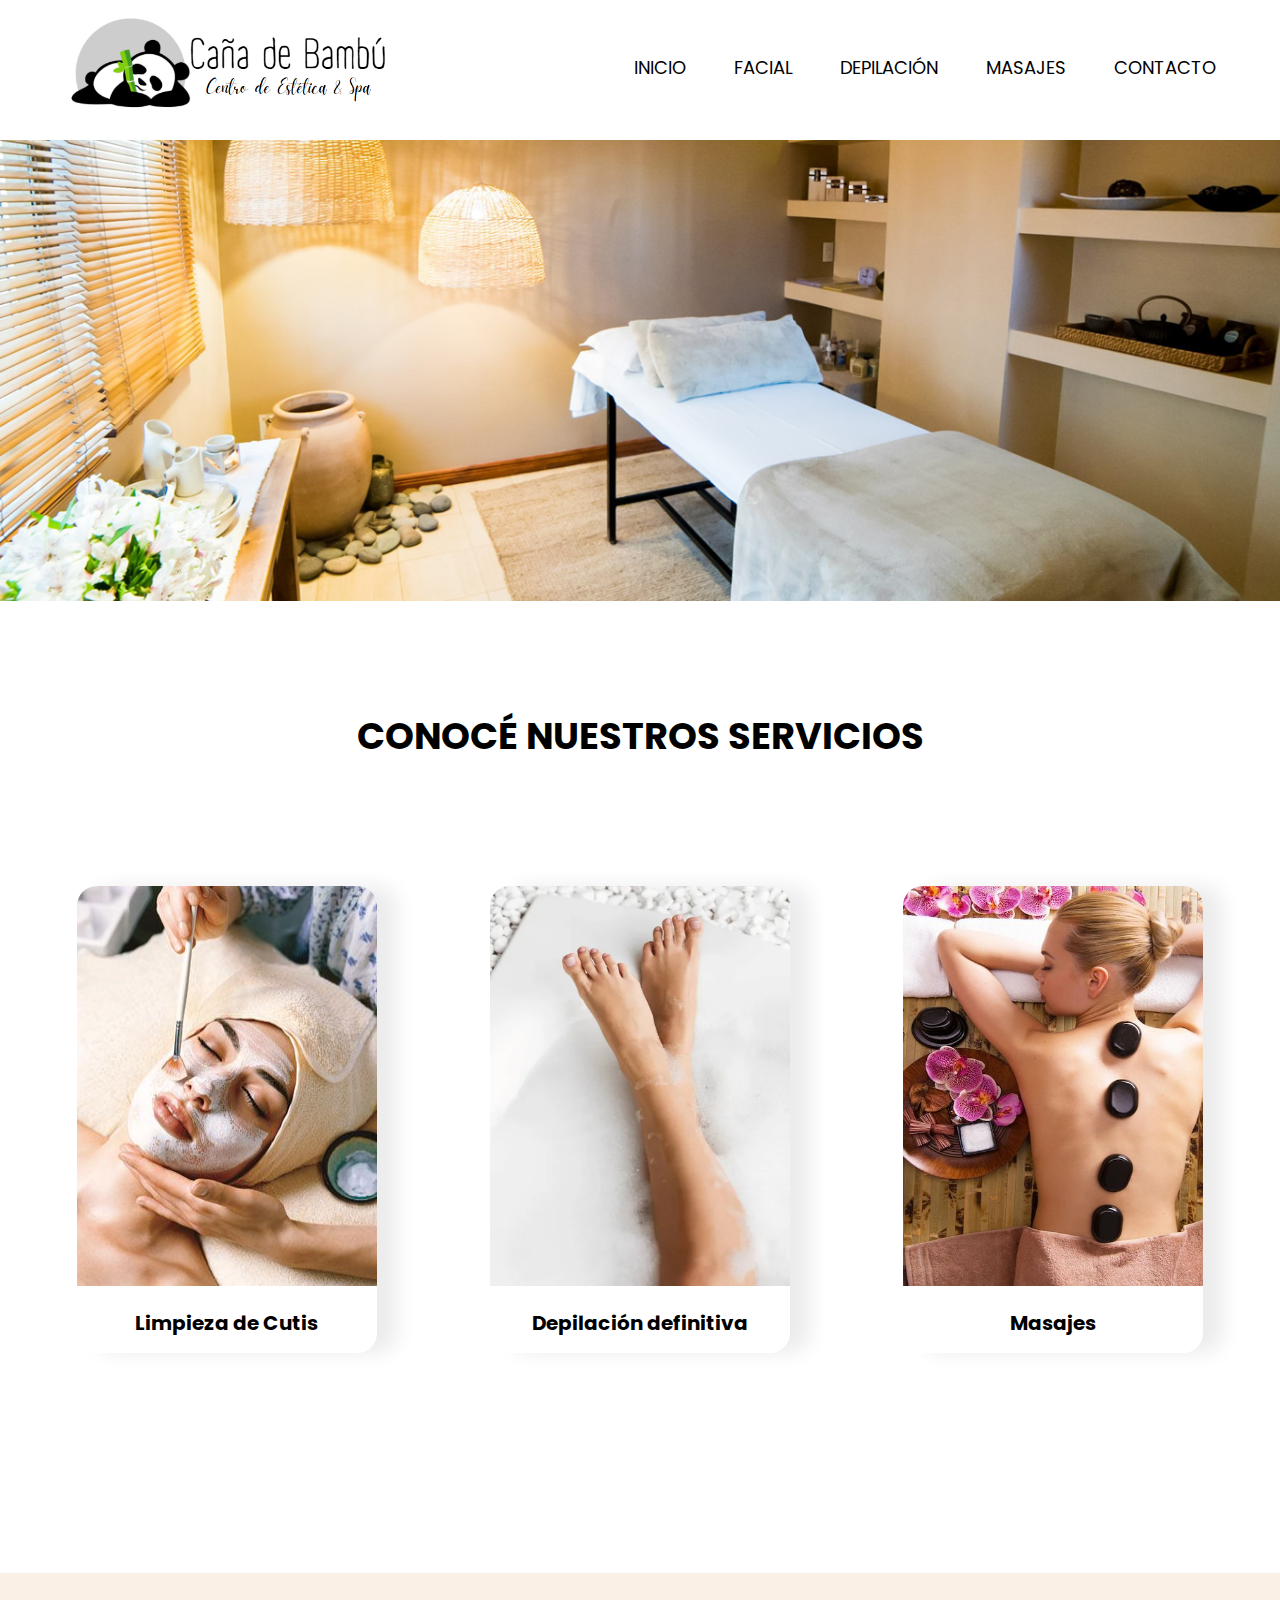
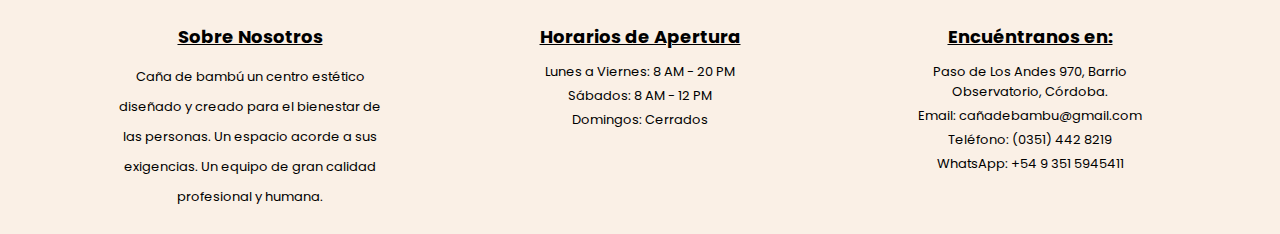
==== index.html @ 188f9e7c "primer commit" ====
<!DOCTYPE html>
<html lang="en">
<head>
    <meta charset="UTF-8">
    <meta http-equiv="X-UA-Compatible" content="IE=edge">
    <meta name="viewport" content="width=device-width, initial-scale=1.0">
    <title>Centro de Estetica & Spa</title>
    <link rel="shortcut icon" href="./img/pandalogo.png" type="image/x-icon">
    <!-- CSS -->
    <link rel="stylesheet" href="./SASS/main.css">
    <link rel="stylesheet" href="./CSS/responsive.css">
    <!-- Fuentes de letras -->
    <link rel="preconnect" href="https://fonts.googleapis.com">
    <link rel="preconnect" href="https://fonts.gstatic.com" crossorigin>
    <link href="https://fonts.googleapis.com/css2?family=Lato:wght@300&family=Poppins:wght@200;400;600&display=swap" rel="stylesheet">
    <link rel="stylesheet" href="https://cdnjs.cloudflare.com/ajax/libs/animate.css/4.1.1/animate.min.css"/>
</head>

<body>
    <!-- ENCABEZADO -->
    <header class="nav">
        <!-- LOGO -->
        <div class="nav__container">
            <a href="./index.html">
                <img class="nav__logo" src="./img/centrodeestética&spa.png" alt="LogoCentrodeEstetica&Spa">
            </a>

            <!-- Encabezado hamburguesa en responsive desde 320 a 1023-->
            <label for="menu" class="nav__label">
                <img src="[data-uri]"/>
            </label>
            <input type="checkbox" id="menu" class="nav__input">

            <!-- NAVEGADOR -->
            <nav class="nav__menu">
                    <a class="nav__item" href="./index.html">INICIO</a>
                    <a class="nav__item" href="./HTML/facial.html">FACIAL</a>
                    <a class="nav__item" href="./HTML/depilacion.html">DEPILACIÓN</a>
                    <a class="nav__item" href="./HTML/masajes.html">MASAJES</a>
                    <a class="nav__item" href="./HTML/contacto.html">CONTACTO</a>
            </nav>
        </div>   
    </header>


   <!--  BANNER  -->
    <div class="banner">
        <img src="./img/carrusel1-1.png" alt="Banner">
    </div>
       

    <!-- INFO -->
    <div class="title">
        <h1 class="animate__animated animate__fadeInLeftBig">CONOCÉ NUESTROS SERVICIOS</h1>
    </div>
    
    <main class="section">
        <div class="card">
            <a class="card__enlace" href="./HTML/facial.html">
                <div class="card__image">
                    <img src="./img/inicio1.png" alt="Limpieza de Cutis">
                </div>
                <h2>Limpieza de Cutis</h2>
            </a>
            <!-- <p>Procedimiento destinado a mejorar el aspecto de la piel; se eliminan las
            células muertas de la capa más superficial de la epidermis...</p> -->
            <!-- <div class="bottom">
                <a href="./HTML/facial.html">Ver más...</a>
            </div> -->
        </div>
            
        <div class="card">
            <a class="card__enlace" href="./HTML/depilacion.html">
                <div  class="card__image">
                    <img src="./img/inicio2.png" alt="Depilación Definitiva">
                </div>
                <h2>Depilación definitiva</h2>
            </a>
            <!-- <p>Contamos con aparatología de última generación: Soprano Ice Platinum...</p> -->            
            <!-- <div class="bottom">
                <a href="./HTML/depilacion.html">Ver más...</a>
            </div> -->
        </div> 
            
        <div class="card">
            <a class="card__enlace" href="./HTML/masajes.html">
                <div  class="card__image">
                    <img src="./img/inicio3.png" alt="Masajes">
                </div>   
                <h2>Masajes</h2>
            </a>
            <!-- <p>Diferentes masajes que te van a devolver la alegría, la tranquilidad y la armonia...</p> -->
            <!-- <div class="bottom">
                <a href="./HTML/masajes.html">Ver más...</a>
            </div> -->
        </div>
    </main>


    <!-- PIE DE PÁGINA -->
    <footer class="foot">
            <div class="foot__about">
                <h3>Sobre Nosotros</h3>
                <p class="foot__txt">Caña de bambú un centro estético diseñado y creado para el bienestar de las personas.
                Un espacio acorde a sus exigencias. Un equipo de gran calidad profesional y humana.</p>
            </div>
                
            <div class="foot__about">
                <h3>Horarios de Apertura</h3>
                <p> Lunes a Viernes: 8 AM - 20 PM</p>
                <p>Sábados: 8 AM - 12 PM</p> 
                <p>Domingos: Cerrados</p> 
            </div>
                
            <div class="foot__about">
                <h3>Encuéntranos en:</h3>
                <p> Paso de Los Andes 970, Barrio Observatorio, Córdoba.</p>
                <p>Email: cañadebambu@gmail.com</p>
                <p>Teléfono: (0351) 442 8219</p>
                <p>WhatsApp: +54 9 351 5945411</p>
            </div>
    </footer>
</body>
</html>
---- SASS/main.css ----
@charset "UTF-8";
/* ----------reset---------- */
*,
*:after,
*:before {
  margin: 0;
  padding: 0;
  box-sizing: border-box;
}

/* ------------------------- */
/* ENCABEZADO */
/* Nav. responsive */
.nav {
  height: 140px;
  width: 100%;
  background-color: white;
  position: fixed;
  z-index: 100;
}
.nav__logo {
  height: 140px;
}
.nav__container {
  display: flex;
  height: 140px;
  width: 90%;
  margin: 0 auto;
  justify-content: space-between;
  align-items: center;
}
.nav__label, .nav__input {
  display: none;
}
.nav__input:checked + .nav__menu {
  -webkit-clip-path: circle(100% at center);
          clip-path: circle(100% at center);
}
.nav__menu {
  display: grid;
  grid-auto-flow: column;
  gap: 3em;
  font-family: "Poppins", sans-serif;
  transition: -webkit-clip-path 0.5s ease-in-out;
  transition: clip-path 0.5s ease-in-out;
  transition: clip-path 0.5s ease-in-out, -webkit-clip-path 0.5s ease-in-out;
}
.nav__menu .nav__item {
  text-decoration: none;
  color: black;
  font-size: 18px;
  --clippy: polygon(0 0, 0 0, 0 100%, 0% 100%);
}
.nav__item::after {
  content: "";
  display: block;
  background: black;
  width: 90%;
  margin-top: 3px;
  height: 3px;
  -webkit-clip-path: var(--clippy);
          clip-path: var(--clippy);
  transition: -webkit-clip-path 0.5s;
  transition: clip-path 0.5s;
  transition: clip-path 0.5s, -webkit-clip-path 0.5s;
}
.nav__item:hover {
  --clippy: polygon(0 0, 100% 0, 100% 100%, 0 100%);
}

/* BANNER */
.banner img {
  width: 100%;
  height: auto;
  margin-top: 100px;
}

.banner1 img {
  width: 100%;
  height: auto;
  margin-top: 100px;
}

.banner2 img {
  width: 100%;
  height: auto;
  margin-top: 100px;
}

.banner3 img {
  width: 100%;
  height: auto;
  margin-top: 100px;
}

.banner4 img {
  width: 100%;
  height: auto;
  margin-top: 140px;
}

/* INFO HOME */
.title h1 {
  display: flex;
  justify-content: center;
  font-family: "Poppins", sans-serif;
  font-size: 230%;
  margin: 8%;
}

.section {
  display: flex;
  flex-wrap: wrap;
  justify-content: space-around;
  margin: 0 20px 100px 20px;
  font-family: "Poppins", sans-serif;
}
.section .card {
  margin: 20px;
  width: 300px;
  height: -moz-fit-content;
  height: fit-content;
  box-shadow: 20px 0px 20px 0px rgba(0, 0, 0, 0.08);
  transition: 0.5s;
  border-radius: 20px;
}
.section .card .card__enlace {
  text-decoration: none;
  color: black;
}
.section .card .card__enlace .card__image {
  height: 60%;
  overflow: hidden;
}
.section .card .card__enlace .card__image img {
  padding: 0;
  width: 100%;
  height: 400px;
  overflow: hidden;
  justify-content: center;
  box-sizing: content-box;
  border-top-right-radius: 20px;
  border-top-left-radius: 20px;
  transition: 0.5s;
}
.section .card .card__enlace h2 {
  text-align: center;
  padding: 5%;
  font-size: 20px;
}
.section .card p {
  text-align: center;
  padding: 5%;
  height: 120px;
  margin-bottom: auto;
  font-size: 15px;
}
.section .card .bottom {
  background-color: burlywood;
  text-align: center;
  padding: 3%;
}
.section .card .bottom a {
  text-decoration: none;
  color: white;
  font-size: 20px;
}

.section .card:hover {
  background-color: #e9b8dd;
  border-radius: 40px;
}
.section .card:hover .card__image img {
  border-top-right-radius: 40px;
  border-top-left-radius: 40px;
}

/* INFO PÁGINA FACIAL */
.facial__title {
  display: flex;
  justify-content: center;
  margin: 5%;
  font-size: 190%;
  font-family: "Poppins", sans-serif;
}

/* -- */
.facial__1 {
  display: flex;
  flex-direction: row-reverse;
  justify-content: start;
  margin: 15px;
  align-items: center;
  gap: 50px;
  margin-right: 100px;
}
.facial__1 .facial__txt1 {
  padding: 2%;
  height: auto;
  width: 50%;
  font-size: 15px;
  text-align: start;
  font-family: "Poppins", sans-serif;
  line-height: 30px;
}
.facial__1 .facial__image1 {
  display: flex;
  justify-content: end;
  width: 50%;
}
.facial__1 .facial__image1 img {
  width: 50%;
}

/* -- */
.facial__2 {
  display: flex;
  flex-direction: row-reverse;
  justify-content: start;
  margin: 70px 60px 0px 0;
  align-items: center;
  gap: 50px;
}
.facial__2 .facial__txt2 {
  padding: 2%;
  height: auto;
  width: 50%;
  font-size: 15px;
  text-align: start;
  font-family: "Poppins", sans-serif;
  line-height: 30px;
}
.facial__2 .facial__image2 {
  display: flex;
  justify-content: end;
  width: 50%;
}
.facial__2 .facial__image2 img {
  width: 50%;
}

/* -- */
.peeling {
  display: flex;
  flex-direction: row-reverse;
  justify-content: start;
  margin: 70px 50px 0 0;
  gap: 50px;
  align-items: center;
}
.peeling .peeling__txt {
  padding: 2%;
  height: auto;
  width: 50%;
  font-size: 15px;
  text-align: start;
  font-family: "Poppins", sans-serif;
  line-height: 30px;
}
.peeling .peeling__image {
  display: flex;
  justify-content: end;
  width: 50%;
}
.peeling .peeling__image img {
  width: 50%;
}

/* INFO PÁGINA DEPI */
.depi__title {
  display: flex;
  justify-content: center;
  margin: 5%;
  font-size: 190%;
  font-family: "Poppins", sans-serif;
}

.depi__subtitle {
  margin: 2%;
  text-align: center;
  font-size: 140%;
  font-family: "Poppins", sans-serif;
}

.depi__image1 {
  display: flex;
  flex-direction: row-reverse;
  flex-wrap: wrap;
  justify-content: center;
  gap: 80px;
}
.depi__image1 img {
  width: 25%;
}

.depi__1 {
  display: flex;
  justify-content: center;
  margin: 50px;
}
.depi__1 .depi__txt1 {
  width: 1000px;
  text-align: center;
  font-size: 17px;
  font-family: "Poppins", sans-serif;
  line-height: 30px;
}
.depi__1 .depi__txt1 h3 {
  margin: 30px;
}
.depi__1 .depi__txt1 ul {
  list-style: inside;
}

.depi__subtitle2 {
  display: flex;
  justify-content: center;
  margin: 5%;
  font-size: 190%;
  font-family: "Poppins", sans-serif;
}

.depi__image2 {
  display: flex;
  justify-content: center;
}
.depi__image2 img {
  width: 25%;
}

.depi__2 {
  margin: 50px;
  display: flex;
  justify-content: center;
}
.depi__2 .depi__txt2 {
  width: 1000px;
  text-align: center;
  font-size: 17px;
  font-family: "Poppins", sans-serif;
  line-height: 30px;
}
.depi__2 .depi__txt2 ul {
  margin: 55px 0;
  list-style: inside;
}

/* INFO PÁGINA MASAJE */
.masj__title {
  display: flex;
  justify-content: center;
  margin: 5%;
  font-size: 190%;
  font-family: "Poppins", sans-serif;
}

.masj__1 {
  display: flex;
  justify-content: start;
  margin: 0 5%;
  align-items: center;
}
.masj__1 .masj__image1 {
  display: flex;
  justify-content: center;
}
.masj__1 .masj__image1 img {
  width: 60%;
}
.masj__1 .masj__txt1 {
  font-family: "Poppins", sans-serif;
  font-size: 17px;
  width: 900px;
  line-height: 26px;
}
.masj__1 .masj__txt1 h3 {
  font-size: 30px;
  margin-bottom: 25px;
}

/* -- */
.masj__2 {
  display: flex;
  justify-content: start;
  margin: 150px 0 60px 0;
  align-items: center;
}
.masj__2 .masj__image2 {
  display: flex;
  justify-content: center;
}
.masj__2 .masj__image2 img {
  width: 60%;
}
.masj__2 .masj__txt2 {
  font-family: "Poppins", sans-serif;
  font-size: 17px;
  width: 900px;
  line-height: 25px;
  margin-right: 100px;
}
.masj__2 .masj__txt2 h3 {
  font-size: 20px;
  margin-bottom: 10px;
}
.masj__2 .masj__txt2 h4 {
  margin: 10px 0;
}

.masj__txt2-2 {
  font-family: "Poppins", sans-serif;
  font-size: 18px;
  text-align: center;
  line-height: 35px;
}
.masj__txt2-2 h4 {
  margin: 10px 0;
}

/* -- */
.masj__3 {
  display: flex;
  justify-content: center;
  margin: 170px 0;
  align-items: center;
}
.masj__3 .masj__image3 {
  display: flex;
  justify-content: center;
  margin-left: 25px;
}
.masj__3 .masj__image3 img {
  width: 90%;
}
.masj__3 .masj__txt3 {
  font-family: "Poppins", sans-serif;
  font-size: 17px;
  width: 900px;
  line-height: 30px;
  margin-right: 25px;
}
.masj__3 .masj__txt3 h3 {
  font-size: 20px;
  margin-bottom: 10px;
}
.masj__3 .masj__txt3 h4 {
  margin: 10px 0;
}

/* INFO PÁGINA CONTACTO */
.title1 h2 {
  display: flex;
  justify-content: center;
  margin: 5%;
  font-family: "Poppins", sans-serif;
  font-size: 190%;
}

.maps {
  display: flex;
  justify-content: center;
  width: auto;
  height: auto;
}

.title2 {
  display: flex;
  justify-content: center;
  margin: 5%;
  font-family: "Poppins", sans-serif;
  font-size: 150%;
}

.txt1 {
  display: flex;
  justify-content: center;
  font-family: "Poppins", sans-serif;
  font-size: 18px;
  width: auto;
  padding: 0 300px;
  text-align: center;
}

.txt2 {
  display: flex;
  flex-direction: column;
  align-items: center;
  font-family: "Poppins", sans-serif;
  margin: 5% 0;
  font-size: 18px;
  line-height: 60px;
}

.txt2__item {
  margin-right: 20px;
}

.icons {
  display: flex;
  justify-content: center;
  align-items: center;
  margin: 25px;
  gap: 50px;
}
.icons .icons__face {
  width: 40px;
  height: 40px;
}
.icons .icons__face .icons__face svg {
  width: 40px;
  height: 40px;
  transition: all 0.5s;
}
.icons .icons__insta {
  width: 40px;
  height: 40px;
}
.icons .icons__insta .icons__insta svg {
  width: 40px;
  height: 40px;
  transition: all 0.5s;
}

.icons .icons__face svg:hover {
  width: 55px;
  height: 55px;
  fill: #4da3e9;
}

.icons .icons__insta svg:hover {
  width: 55px;
  height: 55px;
  fill: #c32d8e;
}

/* PIE DE PÁGINA */
.foot {
  display: flex;
  flex-wrap: wrap;
  justify-content: space-evenly;
  background-color: linen;
  margin-top: 200px;
}
.foot .foot__about {
  font-family: "Poppins", sans-serif;
  width: 280px;
  text-align: center;
  margin-top: 50px;
  margin-bottom: 20px;
  font-size: 12px;
}
.foot .foot__about h3 {
  padding-bottom: 10px;
  text-decoration: underline;
  font-size: 18px;
}
.foot .foot__about p {
  padding: 2px;
  font-size: 13px;
}
.foot .foot__about .foot__txt {
  line-height: 30px;
}/*# sourceMappingURL=main.css.map */
---- CSS/responsive.css ----
/* NAV. */
@media (max-width: 1200px) {
    .nav .nav__label {
        display: block;
        cursor: pointer;
    }
    .nav .nav__menu {
        position: fixed;
        top: 100px;
        bottom: 0;
        width: 100%;
        height: fit-content;
        left: 0;
        background-color: white;
        display: flex;
        justify-content: space-evenly;
        flex-direction: column;
        align-items: center;
        clip-path: circle(0 at center);
    }
}

@media (min-width: 320px) and (max-width: 768px) {
    .nav {
        height: 100px;
    }

    .nav .nav__container {
        height: 100px;
    }

    .nav .nav__container .nav__logo {
        height: 100px;
    }

    .title h1 {
        font-size: 120%;
    }

    /* .section .card {
        height: auto;
    } */

    /* PAG FACIAL */

    .facial__title {
        font-size: 75%;
    }

    .facial__1 {
        display: flex;
        flex-direction: column-reverse;
        margin-right: 10px;
        margin-left: 10px;
        gap: 10px;
    }

    .facial__1 .facial__txt1 {
        font-size: 10px;
        line-height: 15px;
        width: auto;
        padding: 10px;
        text-align: center;
    }

    .txt1__hidden {
        display: none;
    }
    
    .facial__1 .facial__image1 {
        justify-content: center;
        width: 80%;
    }

    .facial__2 {
        display: flex;
        flex-direction: column-reverse;
        margin-right: 10px;
        margin-left: 10px;
        gap: 10px;
        margin: 0;
    }

    .facial__2 .facial__txt2 {
        font-size: 10px;
        line-height: 15px;
        width: auto;
        padding: 10px;
        text-align: center;
    }

    .facial__2 .facial__txt2 ul li {
        list-style: none;
    }

    .facial__2 .facial__image2 {
        justify-content: center;
        width: 80%;
        display: none;
    }

    .peeling {
        display: flex;
        flex-direction: column;
        margin-right: 10px;
        margin-left: 10px;
        gap: 10px;
        margin-top: 20px;
    }

    .peeling .peeling__txt {
        font-size: 10px;
        line-height: 15px;
        width: auto;
        padding: 10px;
        text-align: center;
    }

    .peeling .peeling__txt h2 {
        margin-bottom: 10px;
    }

    .peeling .peeling__txt h3 {
        margin: 10px;
    }

    .peeling .peeling__txt ul li {
        list-style: none;
    }

    .peeling .peeling__image {
        justify-content: center;
        width: 80%;
    }

    /* PAG DEPILACIÓN */

    .depi__title {
        font-size: 120%;
    }

    .depi__subtitle {
        font-size: 80%;
        margin: 20px 0;
    }

    .depi__image1 {
        gap: 20px;
    }

    .depi__image1 img {
        width: 40%;
    }

    .depi__1 {
        margin: 20px;
    }

    .depi__1 .depi__txt1 {
        font-size: 10px;
        line-height: 20px;
    }

    .depi__1 .depi__txt1 h3 {
        font-size: 15px;
    }

    .depi__1 .depi__txt1 ul li {
        list-style: none;
    }

    .depi__subtitle2 {
        font-size: 80%;
        margin: 40px 0;
    }

    .depi__image2 img {
        width: 50%;
    }

    .depi__2 {
        margin: 20px;
    }

    .depi__2 .depi__txt2 {
        font-size: 10px;
        line-height: 20px;
    }

    .depi__2 .depi__txt2 ul {
        margin: 35px 0;
    }

    .depi__2 .depi__txt2 ul li {
        list-style: none;
    }

    /* PAG MASAJES */

    .masj__title {
        font-size: 120%;
    }

    .masj__1 {
        display: flex;
        flex-direction: column-reverse;
        align-items: normal;
    }

    .masj__1 .masj__txt1 {
        font-size: 10px;
        line-height: 20px;
        width: auto;
        text-align: center;
    }

    .masj__1 .masj__txt1 h3 {
        font-size: 120%;
    }

    .masj__1 .masj__txt1 ul li {
        list-style: none;
    }

    .masj__1 .masj__image1 {
        margin: 30px 0;
    }

    .masj__1 .masj__image1 img {
        width: 50%;
    }

    .masj__2 {
        display: flex;
        flex-direction: column-reverse;
        align-items: normal;
        margin: 40px 0;
    }

    .masj__2 .masj__txt2 {
        font-size: 10px;
        line-height: 20px;
        width: auto;
        text-align: center;
        margin: 20px;
    }

    .masj__2 .masj__txt2 h3 {
        font-size: 120%;
    }

    .masj__2 .masj__txt2 h4 {
        font-size: 100%;
    }

    .masj__2 .masj__image2 img {
        width: 50%;
    }

    .masj__txt2-2 {
        font-size: 10px;
        line-height: 20px;
    }

    .masj__txt2-2 h4 {
        font-size: 100%;
        margin: 10px 40px;
    }

    .masj__txt2-2 ul li {
        list-style: none;
    }

    .masj__3 {
        display: flex;
        flex-direction: column-reverse;
        align-items: normal;
        margin: 60px 0;
    }

    .masj__3 .masj__image3 {
        margin: 20px 0;
    }

    .masj__3 .masj__image3 img {
        width: 70%;
    }

    .masj__3 .masj__txt3 {
        font-size: 10px;
        line-height: 20px;
        margin: 20px;
        width: auto;
        text-align: center;
    }

    .masj__3 .masj__txt3 h3 {
        font-size: 120%;
    }

    .masj__3 .masj__txt3 h4 {
        font-size: 100%;
    }

    /* PAG CONTACTO */

    .banner4 img {
        margin-top: 100px;
    }

    .title1 h2 {
        font-size: 120%;
    }

    .maps {
        margin: 0 30px;
    }

    .maps iframe {
        height: 300px;
    }

    .title2 {
        font-size: 80%;
        margin: 50px 20px;
    }

    .txt1 {
        margin: 0 20px;
        font-size: 12px;
        padding: 0;
    }

    .txt2 {
        margin: 20px 10px;
        text-align: center;
        font-size: 15px;
        line-height: 45px;
    }

    .txt2__item {
        height: 20px;
    }

    .txt3__item {
        width: 30px;
    }

    /* PIE DE PÁGINA */

    .foot {
        margin-top: 100px;
    }
    .foot .foot__about {
        width: auto;
        margin-top: 25px;
        padding: 0 20px;
    }
    .foot .foot__about h3 {
        font-size: 15px;
    }
    .foot .foot__about .foot__txt {
        font-size: 12px;
    }
}
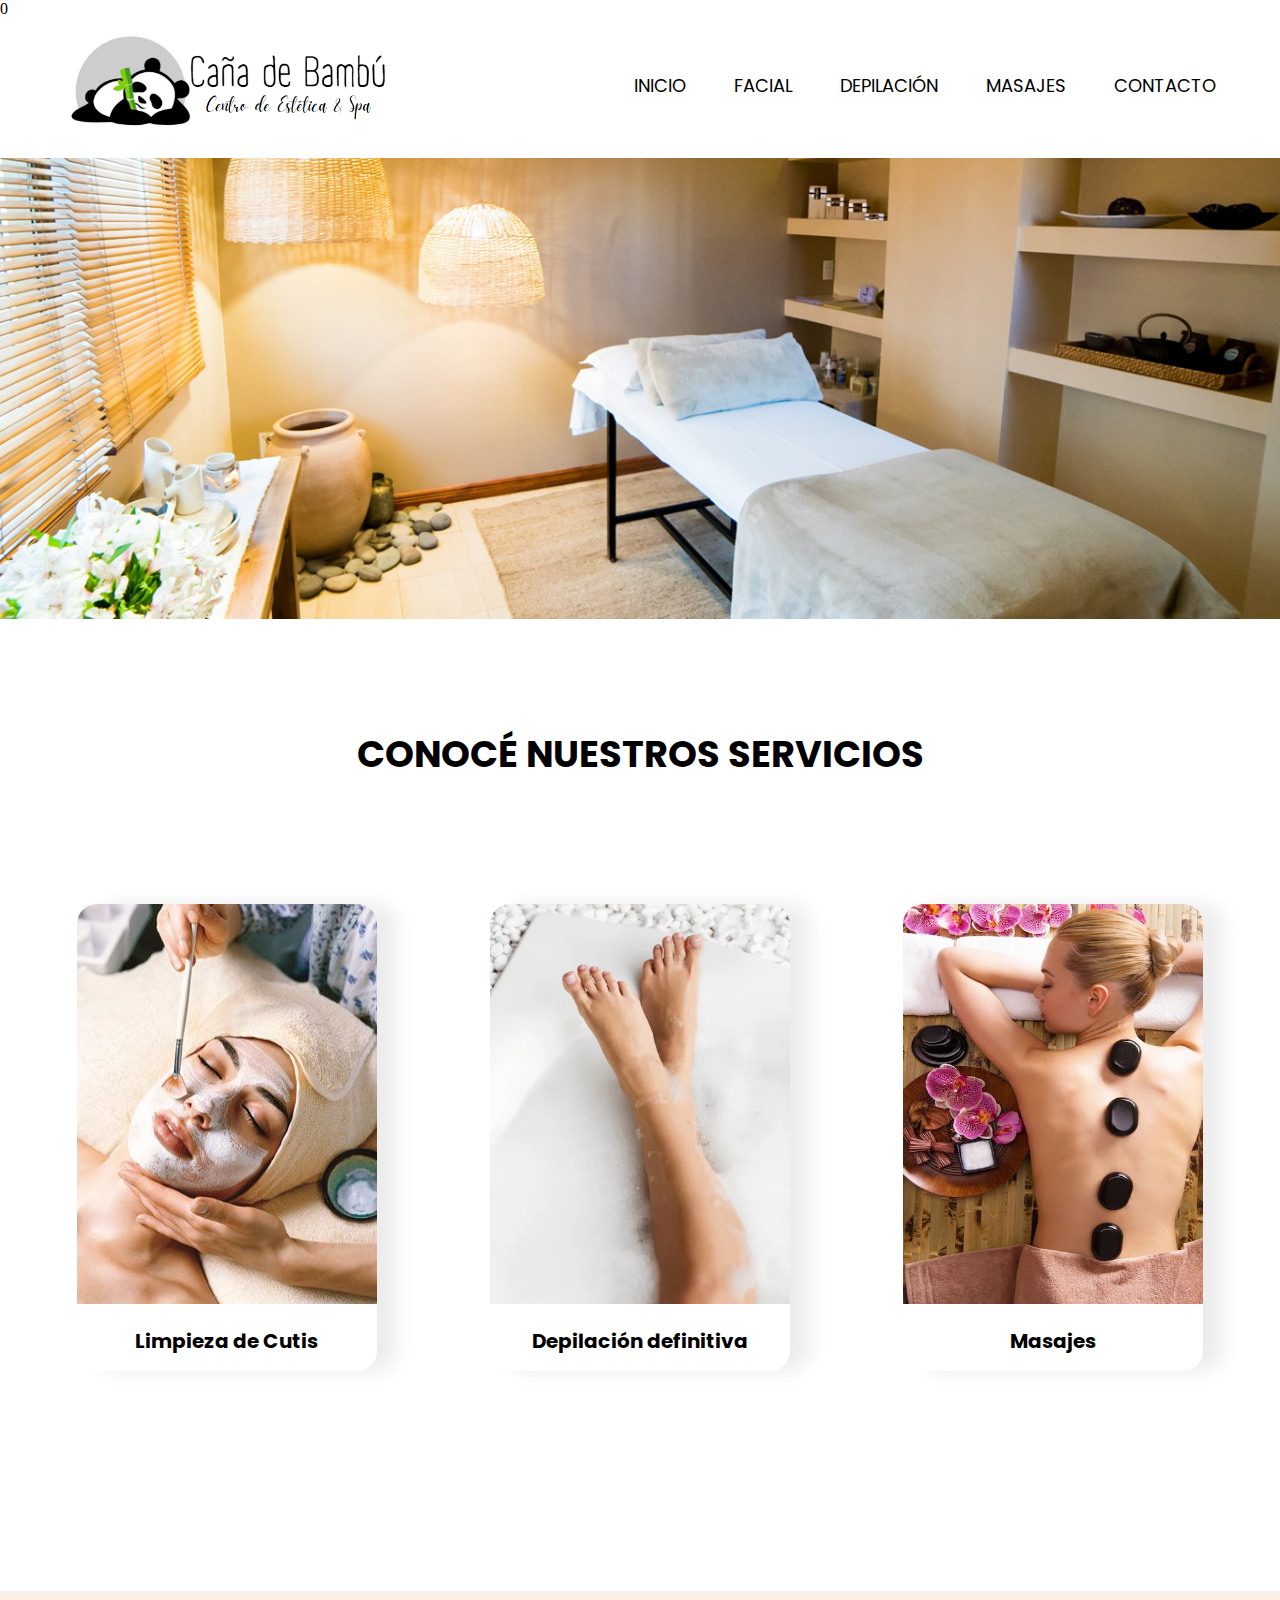
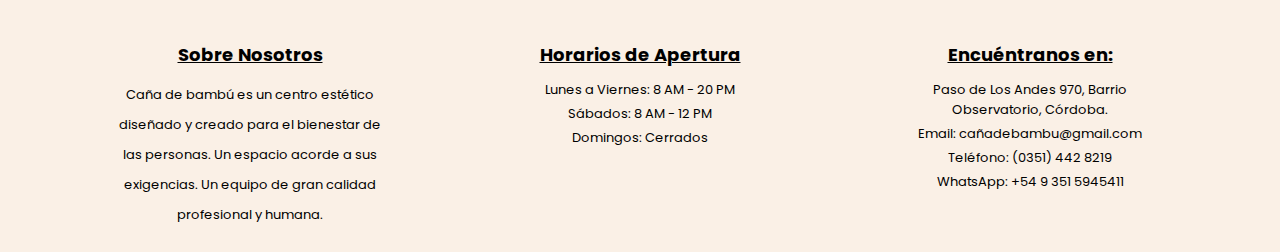
==== commit 505fd757: "modif. y agregamos SEO" ====
--- a/index.html
+++ b/index.html
@@ -4,6 +4,8 @@
     <meta charset="UTF-8">
     <meta http-equiv="X-UA-Compatible" content="IE=edge">
     <meta name="viewport" content="width=device-width, initial-scale=1.0">
+    <meta name="description" content="Caña de bambú es un centro estético diseñado y creado para el bienestar de las personas. Un espacio acorde a sus exigencias. Un equipo de gran calidad profesional y humana.">
+    <meta name="keywords" content="estetica, spa, facial, depilacion, masajes, relajacion, belleza, cuidados">
     <title>Centro de Estetica & Spa</title>
     <link rel="shortcut icon" href="./img/pandalogo.png" type="image/x-icon">
     <!-- CSS -->
@@ -12,7 +14,8 @@
     <!-- Fuentes de letras -->
     <link rel="preconnect" href="https://fonts.googleapis.com">
     <link rel="preconnect" href="https://fonts.gstatic.com" crossorigin>
-    <link href="https://fonts.googleapis.com/css2?family=Lato:wght@300&family=Poppins:wght@200;400;600&display=swap" rel="stylesheet">
+    <link href="https://fonts.googleapis.com/css2?family=Lato:wght@300&family=Poppins:wght@200;400;600&display=swap" rel="stylesheet">0
+    <!-- Animaciones -->
     <link rel="stylesheet" href="https://cdnjs.cloudflare.com/ajax/libs/animate.css/4.1.1/animate.min.css"/>
 </head>
 
@@ -62,11 +65,6 @@
                 </div>
                 <h2>Limpieza de Cutis</h2>
             </a>
-            <!-- <p>Procedimiento destinado a mejorar el aspecto de la piel; se eliminan las
-            células muertas de la capa más superficial de la epidermis...</p> -->
-            <!-- <div class="bottom">
-                <a href="./HTML/facial.html">Ver más...</a>
-            </div> -->
         </div>
             
         <div class="card">
@@ -76,10 +74,6 @@
                 </div>
                 <h2>Depilación definitiva</h2>
             </a>
-            <!-- <p>Contamos con aparatología de última generación: Soprano Ice Platinum...</p> -->            
-            <!-- <div class="bottom">
-                <a href="./HTML/depilacion.html">Ver más...</a>
-            </div> -->
         </div> 
             
         <div class="card">
@@ -89,10 +83,6 @@
                 </div>   
                 <h2>Masajes</h2>
             </a>
-            <!-- <p>Diferentes masajes que te van a devolver la alegría, la tranquilidad y la armonia...</p> -->
-            <!-- <div class="bottom">
-                <a href="./HTML/masajes.html">Ver más...</a>
-            </div> -->
         </div>
     </main>
 
@@ -101,7 +91,7 @@
     <footer class="foot">
             <div class="foot__about">
                 <h3>Sobre Nosotros</h3>
-                <p class="foot__txt">Caña de bambú un centro estético diseñado y creado para el bienestar de las personas.
+                <p class="foot__txt">Caña de bambú es un centro estético diseñado y creado para el bienestar de las personas.
                 Un espacio acorde a sus exigencias. Un equipo de gran calidad profesional y humana.</p>
             </div>
                 
--- a/SASS/main.css
+++ b/SASS/main.css
@@ -68,6 +68,10 @@
   --clippy: polygon(0 0, 100% 0, 100% 100%, 0 100%);
 }
 
+.nav .nav__container .nav__label img {
+  width: 30px;
+}
+
 /* BANNER */
 .banner img {
   width: 100%;
@@ -501,6 +505,7 @@
   align-items: center;
   margin: 25px;
   gap: 50px;
+  transition: all 1s;
 }
 .icons .icons__face {
   width: 40px;
@@ -509,7 +514,6 @@
 .icons .icons__face .icons__face svg {
   width: 40px;
   height: 40px;
-  transition: all 0.5s;
 }
 .icons .icons__insta {
   width: 40px;
@@ -518,7 +522,6 @@
 .icons .icons__insta .icons__insta svg {
   width: 40px;
   height: 40px;
-  transition: all 0.5s;
 }
 
 .icons .icons__face svg:hover {
--- a/CSS/responsive.css
+++ b/CSS/responsive.css
@@ -37,9 +37,6 @@
         font-size: 120%;
     }
 
-    /* .section .card {
-        height: auto;
-    } */
 
     /* PAG FACIAL */
 
@@ -59,7 +56,7 @@
         font-size: 10px;
         line-height: 15px;
         width: auto;
-        padding: 10px;
+        padding: 15px;
         text-align: center;
     }
 
@@ -72,6 +69,11 @@
         width: 80%;
     }
 
+    .facial__1 .facial__image1 img {
+        width: 60%;
+    }
+
+
     .facial__2 {
         display: flex;
         flex-direction: column-reverse;
@@ -85,12 +87,12 @@
         font-size: 10px;
         line-height: 15px;
         width: auto;
-        padding: 10px;
+        padding: 10px 15px;
         text-align: center;
     }
 
     .facial__2 .facial__txt2 ul li {
-        list-style: none;
+        list-style: inside;
     }
 
     .facial__2 .facial__image2 {
@@ -112,7 +114,7 @@
         font-size: 10px;
         line-height: 15px;
         width: auto;
-        padding: 10px;
+        padding: 10px 15px;
         text-align: center;
     }
 
@@ -125,7 +127,7 @@
     }
 
     .peeling .peeling__txt ul li {
-        list-style: none;
+        list-style: inside;
     }
 
     .peeling .peeling__image {
@@ -133,6 +135,10 @@
         width: 80%;
     }
 
+    .peeling .peeling__image img {
+        width: 60%;
+    }
+
     /* PAG DEPILACIÓN */
 
     .depi__title {
@@ -140,7 +146,7 @@
     }
 
     .depi__subtitle {
-        font-size: 80%;
+        font-size: 75%;
         margin: 20px 0;
     }
 
@@ -159,6 +165,7 @@
     .depi__1 .depi__txt1 {
         font-size: 10px;
         line-height: 20px;
+        padding: 0 10px;
     }
 
     .depi__1 .depi__txt1 h3 {
@@ -166,7 +173,7 @@
     }
 
     .depi__1 .depi__txt1 ul li {
-        list-style: none;
+        list-style: inside;
     }
 
     .depi__subtitle2 {
@@ -185,6 +192,7 @@
     .depi__2 .depi__txt2 {
         font-size: 10px;
         line-height: 20px;
+        padding: 0 8px;
     }
 
     .depi__2 .depi__txt2 ul {
@@ -192,7 +200,7 @@
     }
 
     .depi__2 .depi__txt2 ul li {
-        list-style: none;
+        list-style: inside;
     }
 
     /* PAG MASAJES */
@@ -219,7 +227,7 @@
     }
 
     .masj__1 .masj__txt1 ul li {
-        list-style: none;
+        list-style: inside;
     }
 
     .masj__1 .masj__image1 {
@@ -268,7 +276,7 @@
     }
 
     .masj__txt2-2 ul li {
-        list-style: none;
+        list-style: inside;
     }
 
     .masj__3 {
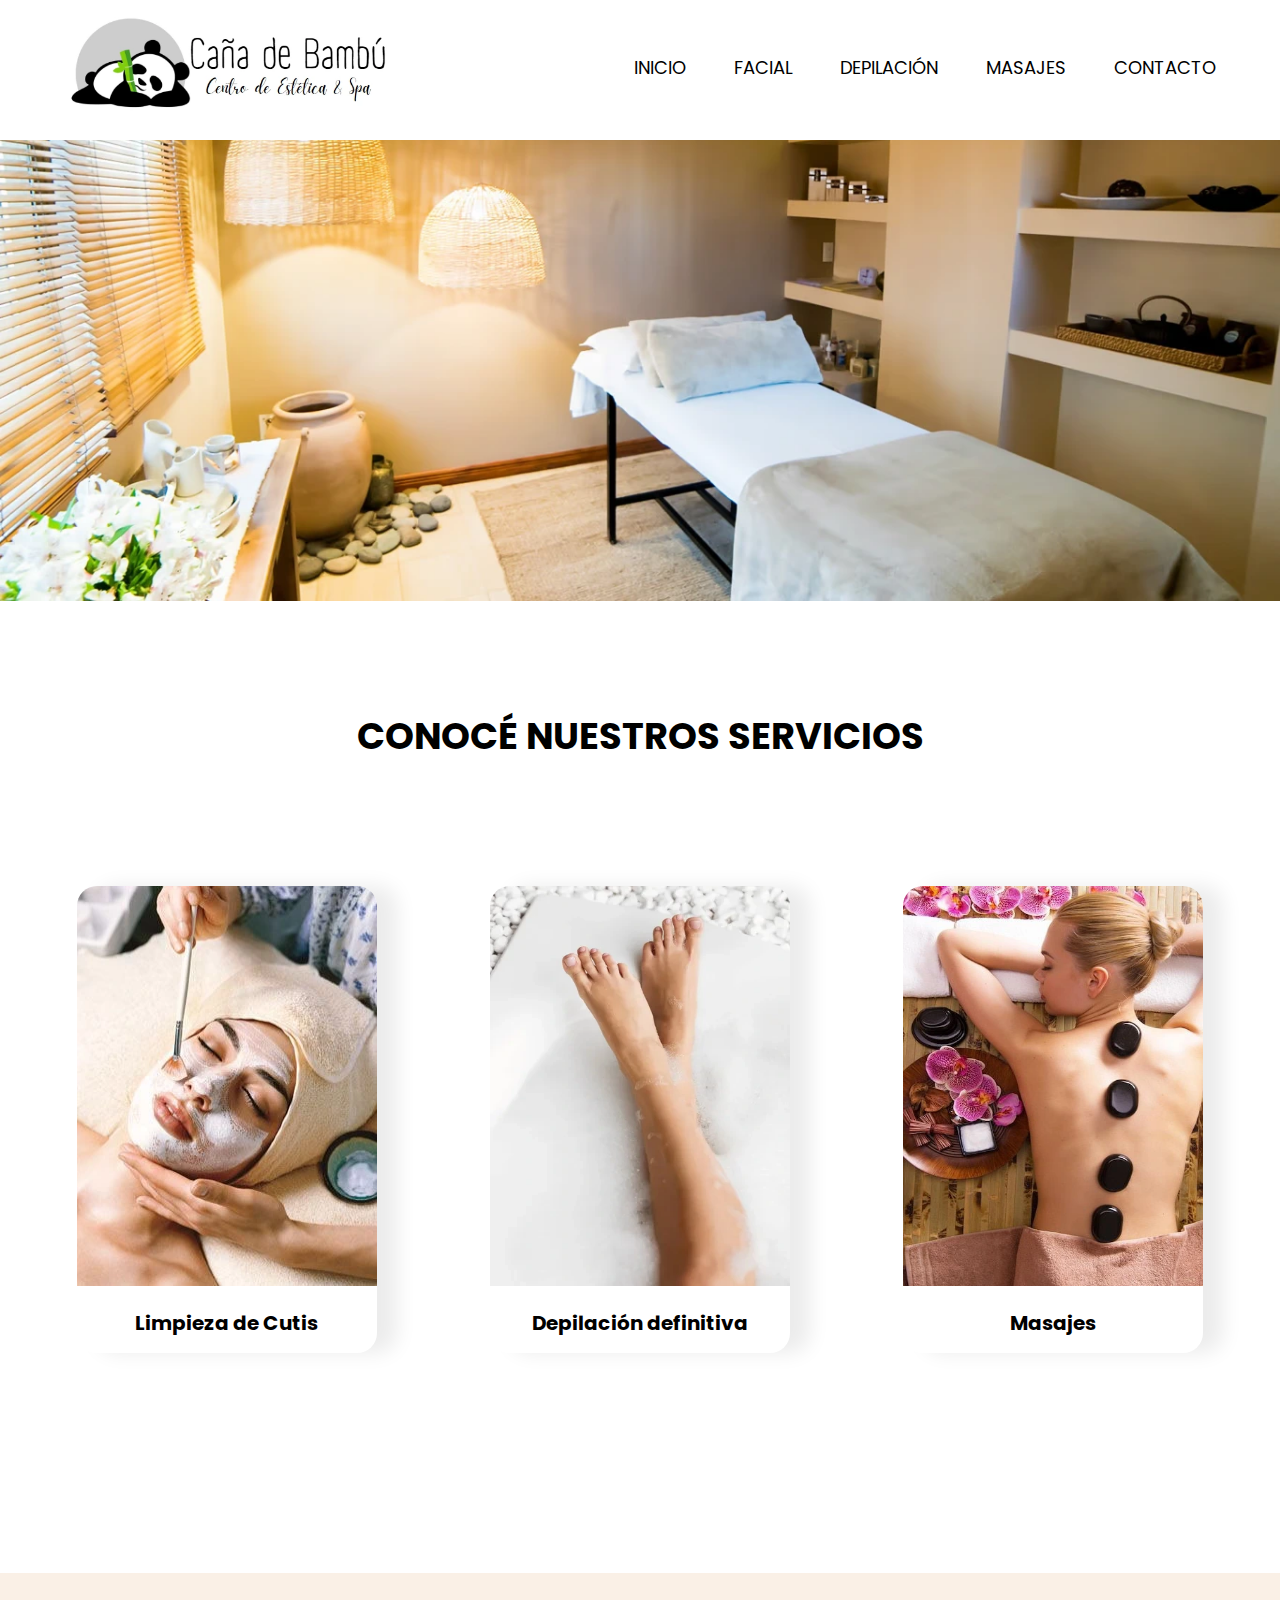
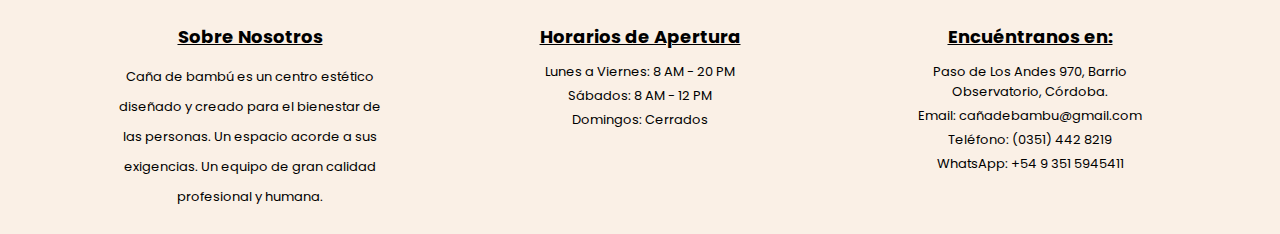
==== commit 79724dc9: "modif. img y agreg. README" ====
--- a/index.html
+++ b/index.html
@@ -6,7 +6,7 @@
     <meta name="viewport" content="width=device-width, initial-scale=1.0">
     <meta name="description" content="Caña de bambú es un centro estético diseñado y creado para el bienestar de las personas. Un espacio acorde a sus exigencias. Un equipo de gran calidad profesional y humana.">
     <meta name="keywords" content="estetica, spa, facial, depilacion, masajes, relajacion, belleza, cuidados">
-    <title>Centro de Estetica & Spa</title>
+    <title>Centro de Estética & Spa</title>
     <link rel="shortcut icon" href="./img/pandalogo.png" type="image/x-icon">
     <!-- CSS -->
     <link rel="stylesheet" href="./SASS/main.css">
@@ -14,7 +14,7 @@
     <!-- Fuentes de letras -->
     <link rel="preconnect" href="https://fonts.googleapis.com">
     <link rel="preconnect" href="https://fonts.gstatic.com" crossorigin>
-    <link href="https://fonts.googleapis.com/css2?family=Lato:wght@300&family=Poppins:wght@200;400;600&display=swap" rel="stylesheet">0
+    <link href="https://fonts.googleapis.com/css2?family=Lato:wght@300&family=Poppins:wght@200;400;600&display=swap" rel="stylesheet">
     <!-- Animaciones -->
     <link rel="stylesheet" href="https://cdnjs.cloudflare.com/ajax/libs/animate.css/4.1.1/animate.min.css"/>
 </head>
@@ -25,12 +25,12 @@
         <!-- LOGO -->
         <div class="nav__container">
             <a href="./index.html">
-                <img class="nav__logo" src="./img/centrodeestética&spa.png" alt="LogoCentrodeEstetica&Spa">
+                <img class="nav__logo" src="./img/logo.webp" alt="LogoCentrodeEstetica&Spa">
             </a>
 
             <!-- Encabezado hamburguesa en responsive desde 320 a 1023-->
             <label for="menu" class="nav__label">
-                <img src="[data-uri]"/>
+                <img src="[data-uri]" alt="MenuHamburguesa"/>
             </label>
             <input type="checkbox" id="menu" class="nav__input">
 
@@ -48,7 +48,7 @@
 
    <!--  BANNER  -->
     <div class="banner">
-        <img src="./img/carrusel1-1.png" alt="Banner">
+        <img src="./img/banner1.webp" alt="Banner">
     </div>
        
 
@@ -61,7 +61,7 @@
         <div class="card">
             <a class="card__enlace" href="./HTML/facial.html">
                 <div class="card__image">
-                    <img src="./img/inicio1.png" alt="Limpieza de Cutis">
+                    <img src="./img/inicio1.webp" alt="Limpieza de Cutis">
                 </div>
                 <h2>Limpieza de Cutis</h2>
             </a>
@@ -70,7 +70,7 @@
         <div class="card">
             <a class="card__enlace" href="./HTML/depilacion.html">
                 <div  class="card__image">
-                    <img src="./img/inicio2.png" alt="Depilación Definitiva">
+                    <img src="./img/inicio2.webp" alt="Depilación Definitiva">
                 </div>
                 <h2>Depilación definitiva</h2>
             </a>
@@ -79,7 +79,7 @@
         <div class="card">
             <a class="card__enlace" href="./HTML/masajes.html">
                 <div  class="card__image">
-                    <img src="./img/inicio3.png" alt="Masajes">
+                    <img src="./img/inicio3.webp" alt="Masajes">
                 </div>   
                 <h2>Masajes</h2>
             </a>
--- a/SASS/main.css
+++ b/SASS/main.css
@@ -20,6 +20,7 @@
 }
 .nav__logo {
   height: 140px;
+  width: auto;
 }
 .nav__container {
   display: flex;
@@ -41,9 +42,9 @@
   grid-auto-flow: column;
   gap: 3em;
   font-family: "Poppins", sans-serif;
-  transition: -webkit-clip-path 0.5s ease-in-out;
-  transition: clip-path 0.5s ease-in-out;
-  transition: clip-path 0.5s ease-in-out, -webkit-clip-path 0.5s ease-in-out;
+  transition: -webkit-clip-path 1s ease-in-out;
+  transition: clip-path 1s ease-in-out;
+  transition: clip-path 1s ease-in-out, -webkit-clip-path 1s ease-in-out;
 }
 .nav__menu .nav__item {
   text-decoration: none;
@@ -70,6 +71,7 @@
 
 .nav .nav__container .nav__label img {
   width: 30px;
+  height: 30px;
 }
 
 /* BANNER */
